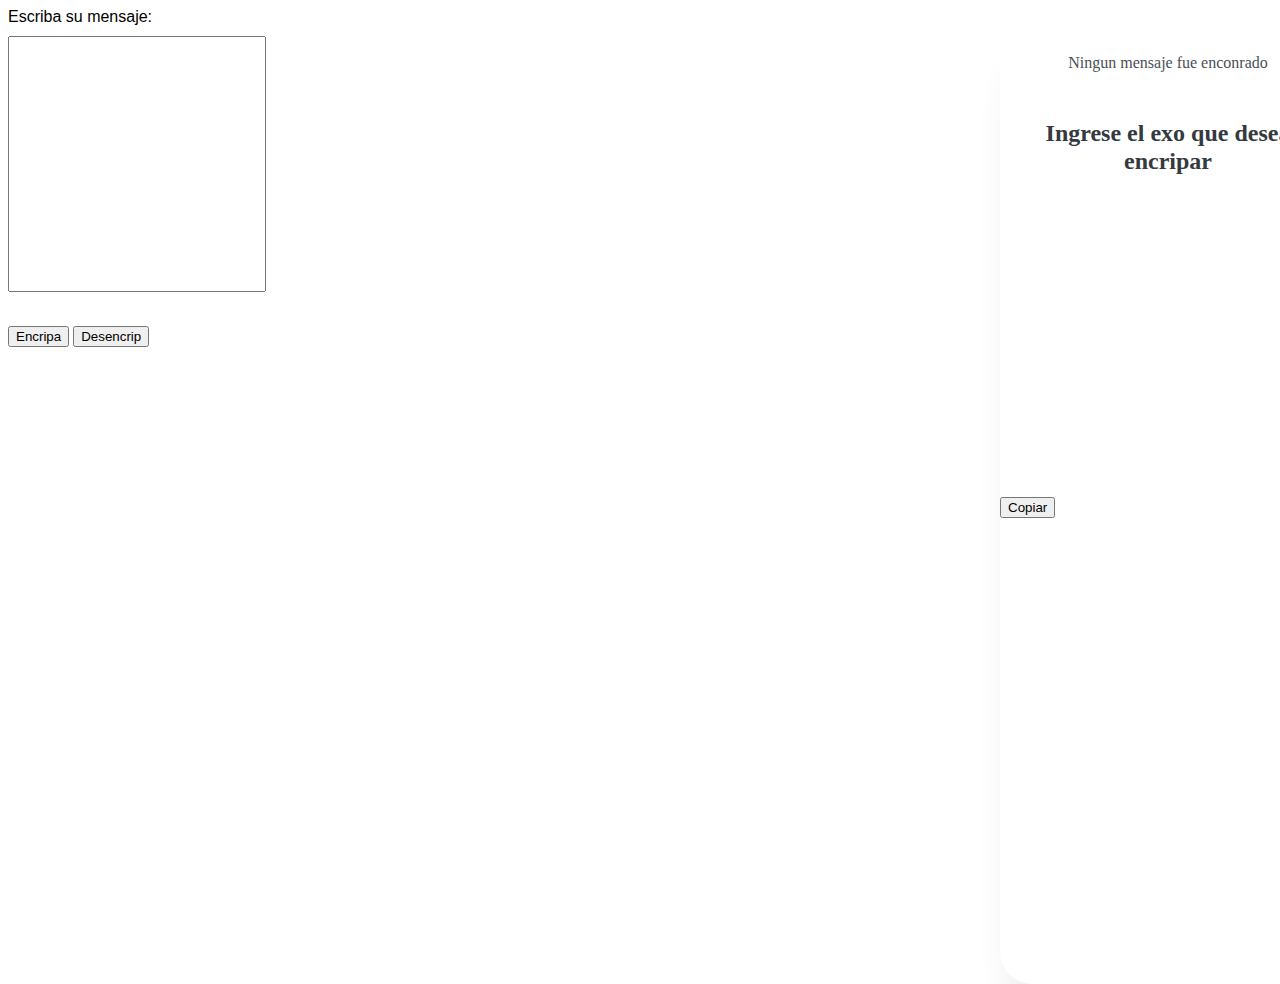
==== encrip.html @ edf59d8c "Comienzo Desafio" ====
<!DOCTYPE html>
<html>
<head>
    <meta charset='utf-8'>
    <meta http-equiv='X-UA-Compatible' content='IE=edge'>
    <title>Page Title</title>
    <meta name='viewport' content='width=device-width, initial-scale=1'>
    
</head>
<body>
    <style>
        label {
    display: block;
    font: 1rem 'Fira Sans', sans-serif;
    margin-top: 5px;
}

input  {
    position: absolute;
    margin-right: 10px;
    margin-top: 10px;
    height: 250px;
    width: 250px;
}
button{
    margin-top: 300px;
}
.area{
position: absolute;
width: 400px;
height: 944px;
left: 1000px;
top: 40px;

/* White */

background: #FFFFFF;
/* shadow */

box-shadow: 0px 24px 32px -8px rgba(0, 0, 0, 0.08);
border-radius: 32px;
}
h1{
    width: 336px;
height: 48px;

font-family: 'Inter';
font-style: normal;
font-weight: 400;
font-size: 16px;
line-height: 150%;
/* or 24px */

text-align: center;

/* Gray/gray-400 */

color: #495057;


/* Inside auto layout */

flex: none;
order: 1;
align-self: stretch;
flex-grow: 0;
}
h2{
    width: 336px;
height: 58px;

font-family: 'Inter';
font-style: normal;
font-weight: 700;
font-size: 24px;
line-height: 120%;
/* or 29px */

text-align: center;

/* Gray/gray-500 */

color: #343A40;


/* Inside auto layout */

flex: none;
order: 0;
align-self: stretch;
flex-grow: 0;
}
    </style>
    <section class="base">
        
    </section>
<section class="principal">
    <label for="name">Escriba su mensaje:</label>
    <input type="text" id="name" name="name" required
    minlength="1" maxlength="250">
    <button id="encrip">Encripa</button>
    <button id="desencrip">Desencrip</button></section>
    <section class="area">
            <h1>Ningun mensaje fue enconrado</h1>
            <h2>Ingrese el exo que desea encripar</h2>
            <button id="copiar">Copiar</button>
    </section>
    <script></script>
    
        </body>
        
           
           
</html>
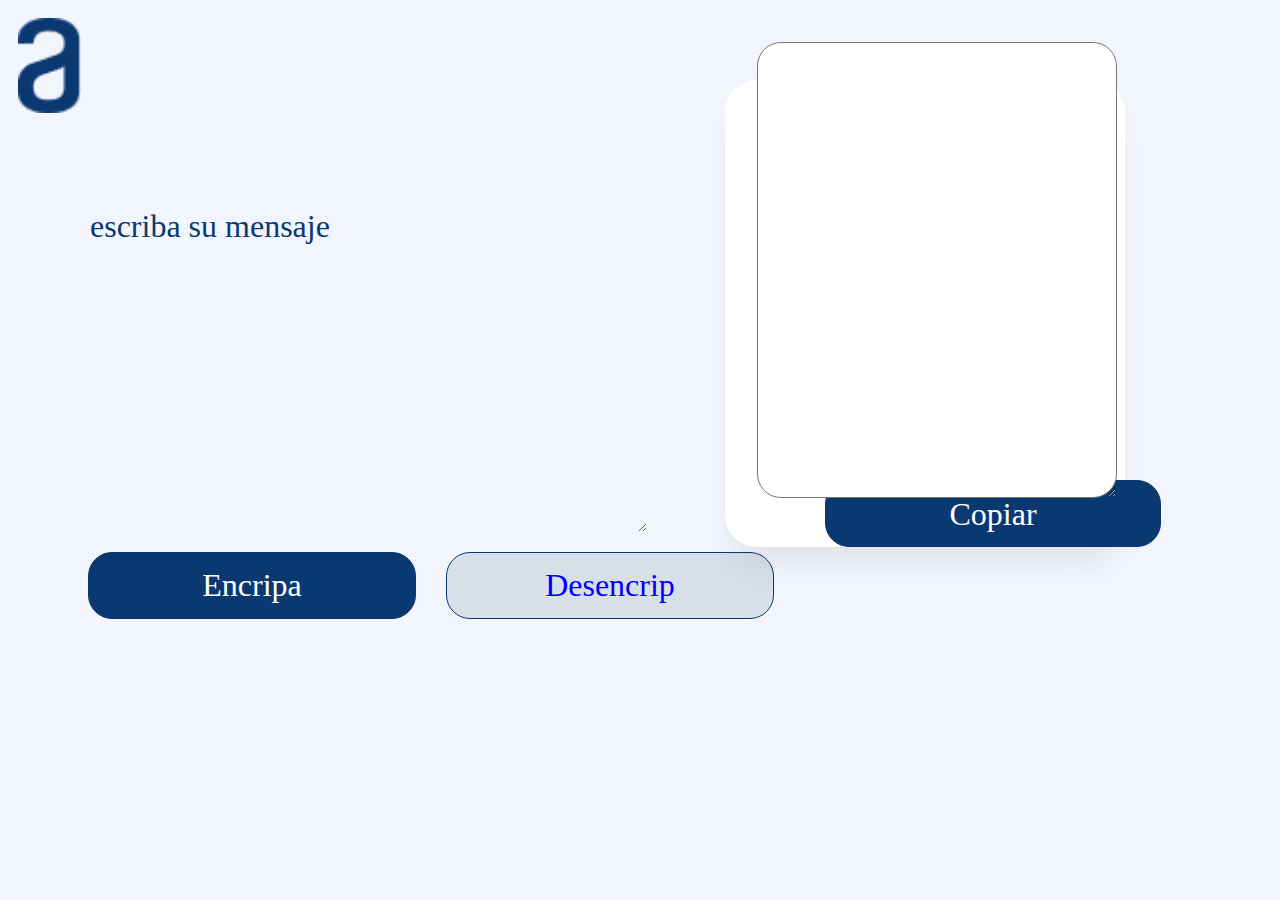
==== commit 2176b7ae: "Renovacion css" ====
--- a/encrip.html
+++ b/encrip.html
@@ -3,112 +3,31 @@
 <head>
     <meta charset='utf-8'>
     <meta http-equiv='X-UA-Compatible' content='IE=edge'>
-    <title>Page Title</title>
+    <title>Encrip</title>
     <meta name='viewport' content='width=device-width, initial-scale=1'>
-    
+    <link rel="stylesheet" href="./encrip.css" />
 </head>
 <body>
-    <style>
-        label {
-    display: block;
-    font: 1rem 'Fira Sans', sans-serif;
-    margin-top: 5px;
-}
-
-input  {
-    position: absolute;
-    margin-right: 10px;
-    margin-top: 10px;
-    height: 250px;
-    width: 250px;
-}
-button{
-    margin-top: 300px;
-}
-.area{
-position: absolute;
-width: 400px;
-height: 944px;
-left: 1000px;
-top: 40px;
-
-/* White */
-
-background: #FFFFFF;
-/* shadow */
-
-box-shadow: 0px 24px 32px -8px rgba(0, 0, 0, 0.08);
-border-radius: 32px;
-}
-h1{
-    width: 336px;
-height: 48px;
-
-font-family: 'Inter';
-font-style: normal;
-font-weight: 400;
-font-size: 16px;
-line-height: 150%;
-/* or 24px */
-
-text-align: center;
-
-/* Gray/gray-400 */
-
-color: #495057;
-
-
-/* Inside auto layout */
-
-flex: none;
-order: 1;
-align-self: stretch;
-flex-grow: 0;
-}
-h2{
-    width: 336px;
-height: 58px;
-
-font-family: 'Inter';
-font-style: normal;
-font-weight: 700;
-font-size: 24px;
-line-height: 120%;
-/* or 29px */
-
-text-align: center;
-
-/* Gray/gray-500 */
-
-color: #343A40;
-
-
-/* Inside auto layout */
-
-flex: none;
-order: 0;
-align-self: stretch;
-flex-grow: 0;
-}
-    </style>
-    <section class="base">
-        
-    </section>
-<section class="principal">
-    <label for="name">Escriba su mensaje:</label>
-    <input type="text" id="name" name="name" required
-    minlength="1" maxlength="250">
-    <button id="encrip">Encripa</button>
-    <button id="desencrip">Desencrip</button></section>
-    <section class="area">
-            <h1>Ningun mensaje fue enconrado</h1>
-            <h2>Ingrese el exo que desea encripar</h2>
-            <button id="copiar">Copiar</button>
-    </section>
-    <script></script>
+    <header>
+        <img class="logo" src="Vector.png">
+    </header>
+<main>
+    <section class="principal">
+        <textarea class="mensajeOriginal" cols="30" rows="10" placeholder="Escriba su mensaje"></textarea>
+        <div class="button">
+            <button id="encrip">Encripa</button>
+        <button id="desencrip">Desencrip</button>
+        </div>
+        </section>
+        <section class="area">
+            <textarea class="mensajeResp" cols="30" rows="10"></textarea>
+            <img class="muñeco" src="Muñeco.png">
+                <!--<h1>Ningun mensaje fue enconrado</h1>
+                <h2>Ingrese el exo que desea encripar</h2>-->
+                <button id="copiar">Copiar</button>
+        </section>
+        <script src="./src/encrip.js"></script>           
     
-        </body>
-        
-           
-           
+</main>
+</body>
 </html>--- a/encrip.css
+++ b/encrip.css
@@ -0,0 +1,164 @@
+*{
+    background: #F3F5FC;
+    font-family: 'Inter';
+    font-weight: 400;
+    line-height: 100%;
+    font-size: 32px;
+}
+.logo{
+    padding-top: 10px;
+    margin-left: 10px;
+    width: 5%;
+}
+.muñeco{
+    position: absolute;
+width: 336px;
+height: 304px;
+left: 725px;
+top: 283px;
+}
+.mensajeOriginal {
+border: none;
+color: #0A3871;
+margin-top: 90px;
+text-transform: lowercase;
+}
+::placeholder{
+    color: #0A3871;
+}
+.mensajeOriginal:focus{
+ outline: none;
+}
+.mensajeResp{
+    background-image: url("Muñeco.png");
+    background: white;
+    background-repeat: no-repeat;
+    boder: none;
+    border-radius: 24px;
+    color: #0A3871;
+    margin: 32px;
+    padding-left: 20px;
+    position: fixed;
+width: 336px;
+height: 450px;
+left: 725px;
+top: 10px;
+
+font-family: 'Inter';
+font-style: normal;
+font-weight: 400;
+font-size: 24px;
+line-height: 150%;
+
+}
+.mensajeResp:focus{
+    outline: none;
+}
+.button{
+    display: flex;
+    margin-top: 15px;
+}
+#encrip{
+    background-color: #0A3871;
+    border: 1px solid #0A3871;
+    border-radius: 24px;
+    color:  white;
+    cursor: pointer;
+    height: 67px;
+    width: 328px;
+}
+#desencrip{
+    background-color: #D8DFE8;
+    border: 1px solid #0A3871;
+    border-radius: 24px;
+    color: blue;
+    cursor: pointer;
+    height: 67px;
+    width: 328px;
+    margin-left: 30px;
+
+}
+#copiar{
+    
+    background-color: #0A3871;
+    border: 1px solid #0A3871;
+    border-radius: 24px;
+    color:  white;
+    cursor: pointer;
+    height: 67px;
+    width: 336px;
+    margin-top: 400px;
+    margin-left: 100px;
+}
+main{
+    display: flex;
+    margin-bottom: 50px;
+    margin-left: 80px;
+}
+.area{
+    position: absolute;
+    margin-top: 40px;
+    margin-right: 40px;
+    height: auto;
+    left: 725px;
+    top: 40px;
+    width: 400px;
+
+/* White */
+
+background: #FFFFFF;
+/* shadow */
+
+box-shadow: 0px 24px 32px -8px rgba(0, 0, 0, 0.08);
+border-radius: 32px;
+}
+h1{
+width: 336px;
+height: 48px;
+
+font-family: 'Inter';
+font-style: normal;
+font-weight: 400;
+font-size: 16px;
+line-height: 150%;
+/* or 24px */
+
+text-align: center;
+
+/* Gray/gray-400 */
+
+color: #495057;
+
+
+/* Inside auto layout */
+
+flex: none;
+order: 1;
+align-self: stretch;
+flex-grow: 0;
+}
+h2{
+width: 336px;
+height: 58px;
+
+font-family: 'Inter';
+font-style: normal;
+font-weight: 700;
+font-size: 24px;
+line-height: 120%;
+/* or 29px */
+
+text-align: center;
+
+/* Gray/gray-500 */
+
+color: #343A40;
+
+
+/* Inside auto layout */
+
+flex: none;
+order: 0;
+align-self: stretch;
+flex-grow: 0;
+}
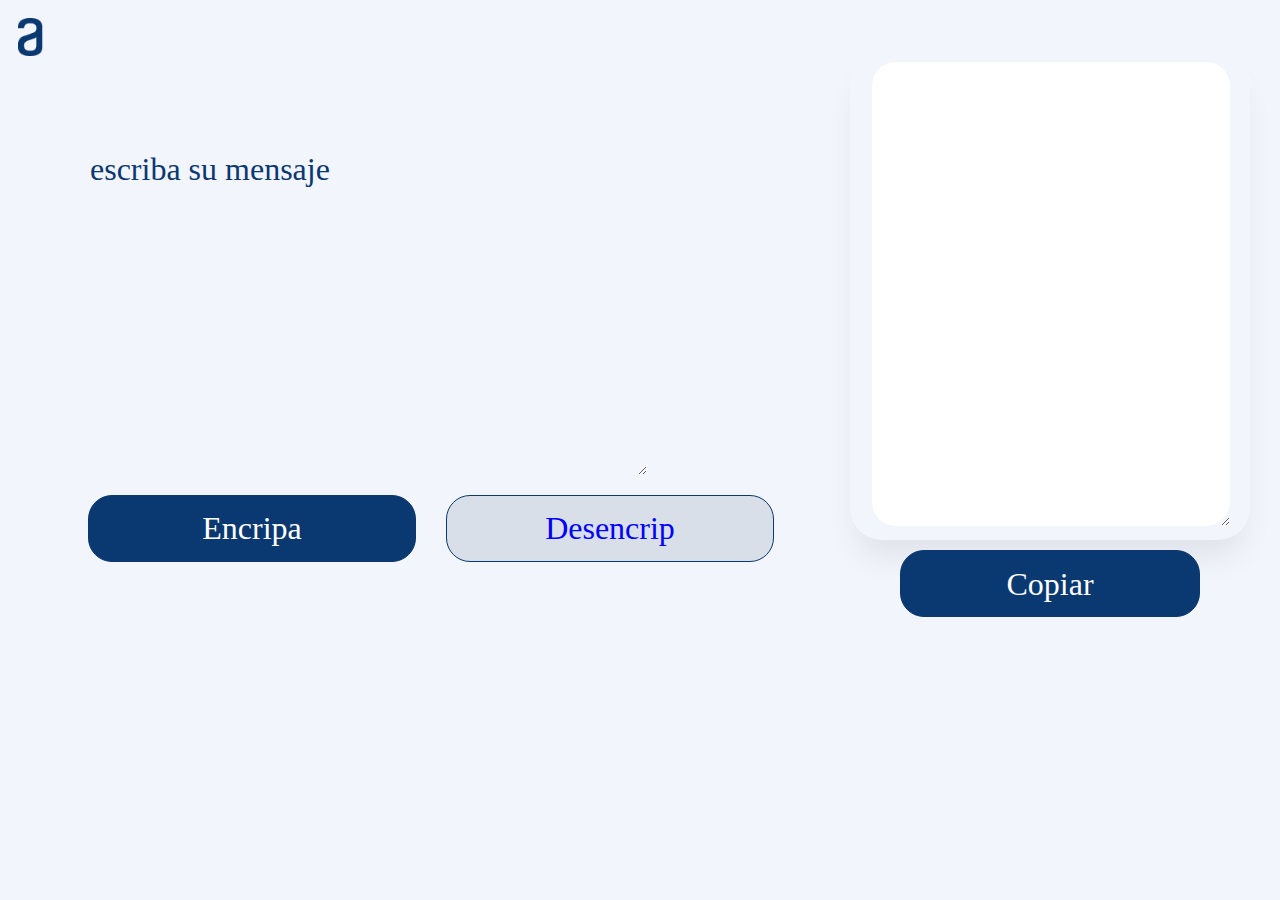
==== commit c4dca27d: "Comienzo logica js" ====
--- a/encrip.html
+++ b/encrip.html
@@ -15,18 +15,18 @@
     <section class="principal">
         <textarea class="mensajeOriginal" cols="30" rows="10" placeholder="Escriba su mensaje"></textarea>
         <div class="button">
-            <button id="encrip">Encripa</button>
-        <button id="desencrip">Desencrip</button>
+            <button id="encrip" onclick="bEncrip()">Encripa</button>
+            <button id="desencrip" onclick="bDesencrip()">Desencrip</button>
         </div>
         </section>
         <section class="area">
             <textarea class="mensajeResp" cols="30" rows="10"></textarea>
-            <img class="muñeco" src="Muñeco.png">
+            
                 <!--<h1>Ningun mensaje fue enconrado</h1>
                 <h2>Ingrese el exo que desea encripar</h2>-->
                 <button id="copiar">Copiar</button>
         </section>
-        <script src="./src/encrip.js"></script>           
+        <script src="encrip.js"></script>           
     
 </main>
 </body>
--- a/encrip.css
+++ b/encrip.css
@@ -8,21 +8,16 @@
 .logo{
     padding-top: 10px;
     margin-left: 10px;
-    width: 5%;
+    width: 2%;
 }
-.muñeco{
-    position: absolute;
-width: 336px;
-height: 304px;
-left: 725px;
-top: 283px;
+
+.mensajeOriginal {
+    border: none;
+    color: #0A3871;
+    margin-top: 90px;
+    text-transform: lowercase;
 }
-.mensajeOriginal {
-border: none;
-color: #0A3871;
-margin-top: 90px;
-text-transform: lowercase;
-}
+
 ::placeholder{
     color: #0A3871;
 }
@@ -33,24 +28,22 @@
     background-image: url("Muñeco.png");
     background: white;
     background-repeat: no-repeat;
-    boder: none;
+    border: none;
     border-radius: 24px;
     color: #0A3871;
     margin: 32px;
     padding-left: 20px;
     position: fixed;
-width: 336px;
-height: 450px;
-left: 725px;
-top: 10px;
-
-font-family: 'Inter';
-font-style: normal;
-font-weight: 400;
-font-size: 24px;
-line-height: 150%;
-
-}
+    height: 460px;
+    left: 840px;
+    top: 30px;
+    width: 336px;
+    font-family: 'Inter';
+    font-style: normal;
+    font-weight: 400;
+    font-size: 24px;
+    line-height: 150%;
+   }
 .mensajeResp:focus{
     outline: none;
 }
@@ -86,9 +79,9 @@
     color:  white;
     cursor: pointer;
     height: 67px;
-    width: 336px;
-    margin-top: 400px;
-    margin-left: 100px;
+    width: 300px;
+    margin-top: 500px;
+    margin-left: 50px;
 }
 main{
     display: flex;
@@ -99,14 +92,14 @@
     position: absolute;
     margin-top: 40px;
     margin-right: 40px;
-    height: auto;
-    left: 725px;
-    top: 40px;
+    height: 490px;
+    left: 850px;
+    top: 10px;
     width: 400px;
 
 /* White */
 
-background: #FFFFFF;
+background: #F3F5FC;
 /* shadow */
 
 box-shadow: 0px 24px 32px -8px rgba(0, 0, 0, 0.08);
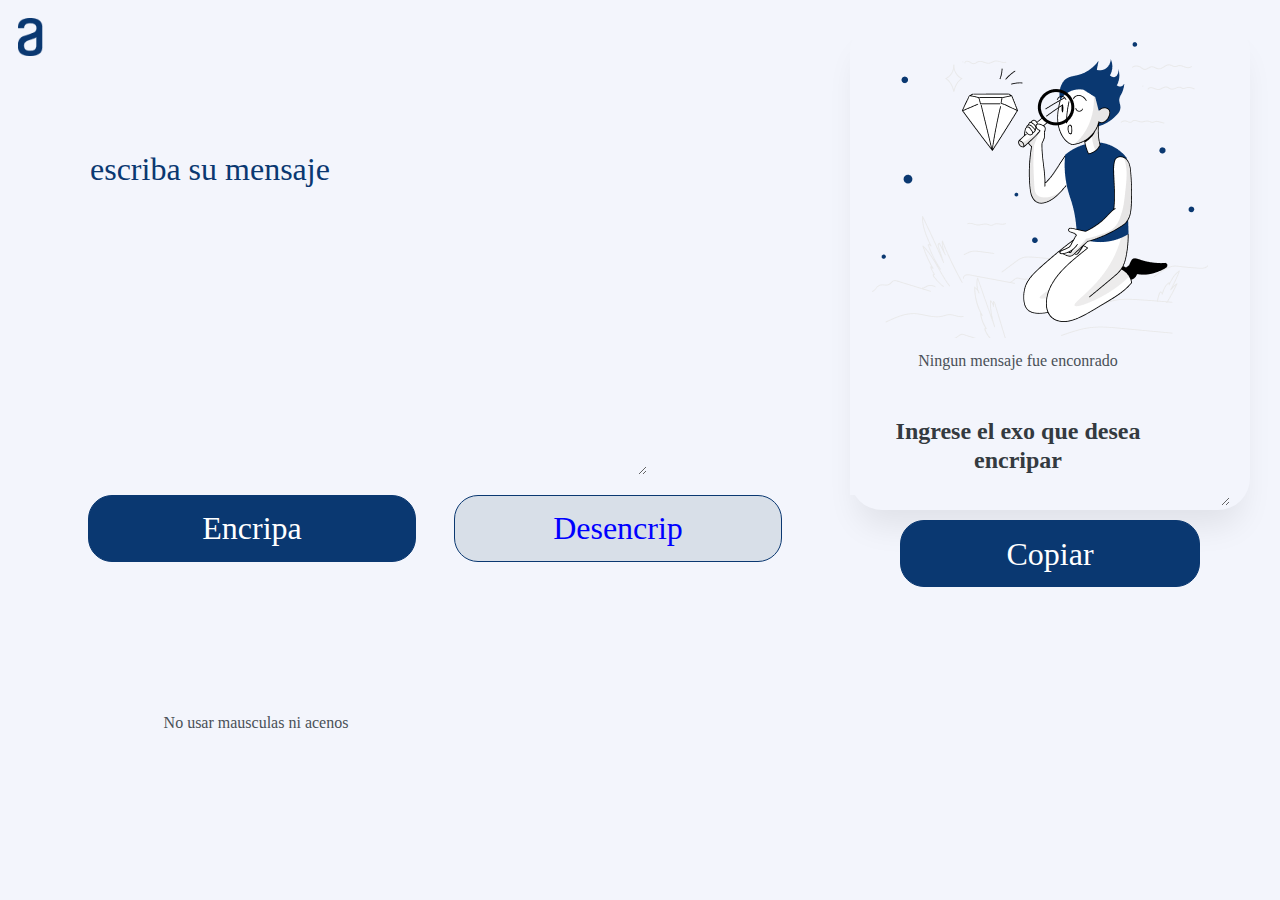
==== commit 9cb6585e: "Funcionando basico" ====
--- a/encrip.html
+++ b/encrip.html
@@ -14,6 +14,7 @@
 <main>
     <section class="principal">
         <textarea class="mensajeOriginal" cols="30" rows="10" placeholder="Escriba su mensaje"></textarea>
+        <h6>No usar mausculas ni acenos</h6>
         <div class="button">
             <button id="encrip" onclick="bEncrip()">Encripa</button>
             <button id="desencrip" onclick="bDesencrip()">Desencrip</button>
@@ -21,9 +22,9 @@
         </section>
         <section class="area">
             <textarea class="mensajeResp" cols="30" rows="10"></textarea>
-            
-                <!--<h1>Ningun mensaje fue enconrado</h1>
-                <h2>Ingrese el exo que desea encripar</h2>-->
+            <div class="mensajes">
+                <h1>Ningun mensaje fue enconrado</h1>
+                <h2>Ingrese el exo que desea encripar</h2></div>
                 <button id="copiar">Copiar</button>
         </section>
         <script src="encrip.js"></script>           
--- a/encrip.css
+++ b/encrip.css
@@ -10,7 +10,13 @@
     margin-left: 10px;
     width: 2%;
 }
-
+.muñeco{
+    width: 336px;
+    height: 304px;
+    left: 30px;
+    top: 90px;
+    position: absolute;
+}
 .mensajeOriginal {
     border: none;
     color: #0A3871;
@@ -26,7 +32,6 @@
 }
 .mensajeResp{
     background-image: url("Muñeco.png");
-    background: white;
     background-repeat: no-repeat;
     border: none;
     border-radius: 24px;
@@ -36,7 +41,7 @@
     position: fixed;
     height: 460px;
     left: 840px;
-    top: 30px;
+    top: 10px;
     width: 336px;
     font-family: 'Inter';
     font-style: normal;
@@ -47,8 +52,11 @@
 .mensajeResp:focus{
     outline: none;
 }
+.mensajes{
+    position: absolute;
+    bottom: 15px;
+}
 .button{
-    display: flex;
     margin-top: 15px;
 }
 #encrip{
@@ -84,26 +92,34 @@
     margin-left: 50px;
 }
 main{
-    display: flex;
     margin-bottom: 50px;
     margin-left: 80px;
 }
 .area{
     position: absolute;
-    margin-top: 40px;
+    margin-top: 10px;
     margin-right: 40px;
     height: 490px;
     left: 850px;
     top: 10px;
     width: 400px;
+    background: #F3F5FC;
+    border-radius: 32px;
+    box-shadow: 0px 24px 32px -8px rgba(0, 0, 0, 0.08);
+}
+h6{
+ position: absolute;
+ bottom: 120px;
+ width: 336px;
+height: 28px;
 
-/* White */
+font-family: 'Inter';
+font-style: normal;
+font-weight: 400;
+font-size: 16px;
+text-align: center;
+color: #495057;
 
-background: #F3F5FC;
-/* shadow */
-
-box-shadow: 0px 24px 32px -8px rgba(0, 0, 0, 0.08);
-border-radius: 32px;
 }
 h1{
 width: 336px;
@@ -114,21 +130,9 @@
 font-weight: 400;
 font-size: 16px;
 line-height: 150%;
-/* or 24px */
-
 text-align: center;
-
-/* Gray/gray-400 */
-
 color: #495057;
 
-
-/* Inside auto layout */
-
-flex: none;
-order: 1;
-align-self: stretch;
-flex-grow: 0;
 }
 h2{
 width: 336px;
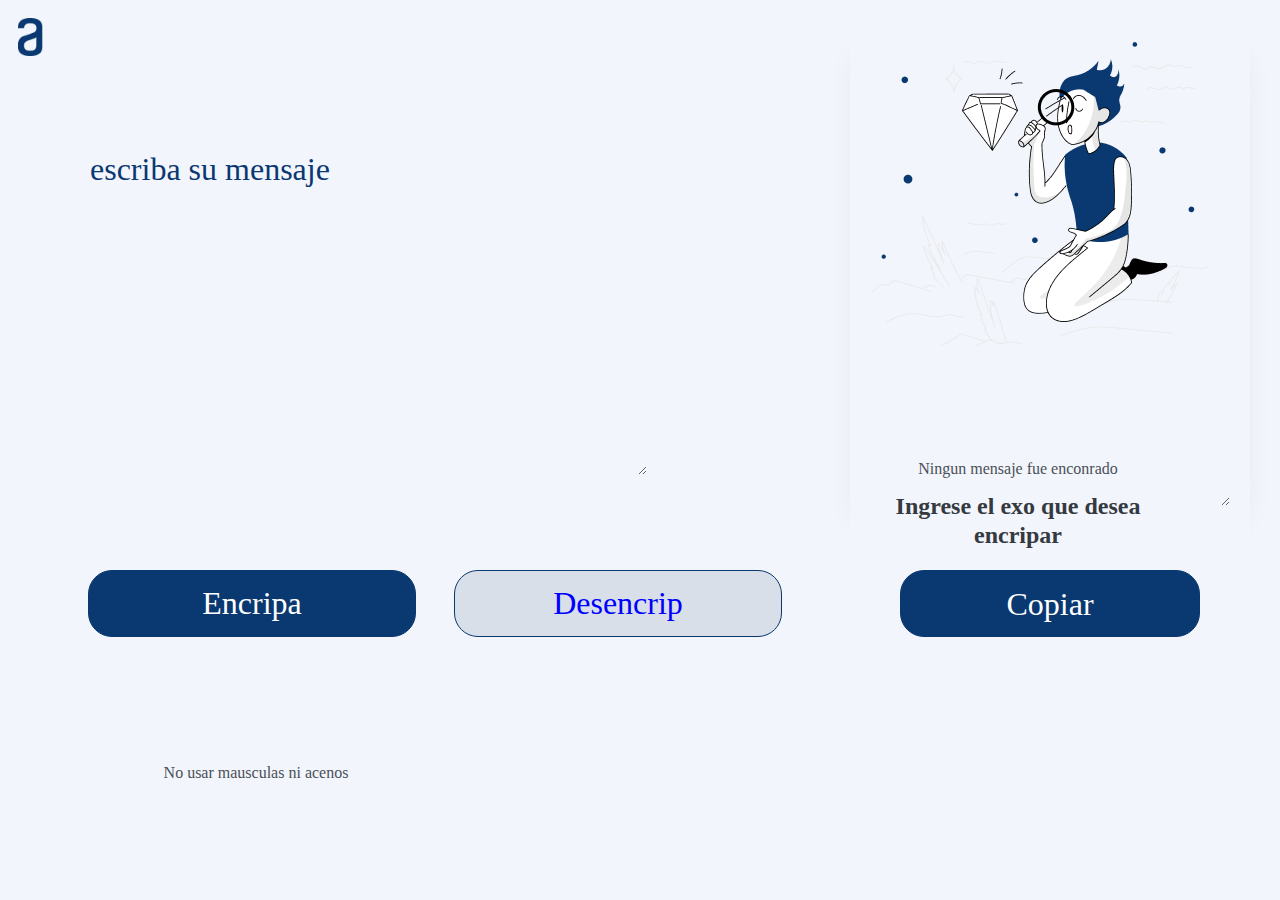
==== commit e46e006c: "concluido sin responsive" ====
--- a/encrip.html
+++ b/encrip.html
@@ -25,10 +25,11 @@
             <div class="mensajes">
                 <h1>Ningun mensaje fue enconrado</h1>
                 <h2>Ingrese el exo que desea encripar</h2></div>
-                <button id="copiar">Copiar</button>
+                <div class="bCopiar">
+                <button id="copiar" onclick="bCopiar()">Copiar</button>
+            </div>
         </section>
         <script src="encrip.js"></script>           
-    
 </main>
 </body>
 </html>--- a/encrip.css
+++ b/encrip.css
@@ -54,10 +54,14 @@
 }
 .mensajes{
     position: absolute;
-    bottom: 15px;
+    bottom: -60px;
 }
 .button{
-    margin-top: 15px;
+    margin-top: 90px;
+    position: absolute;
+}
+.bCopiar{
+    margin-top: 50px;
 }
 #encrip{
     background-color: #0A3871;
@@ -109,7 +113,7 @@
 }
 h6{
  position: absolute;
- bottom: 120px;
+ bottom: 70px;
  width: 336px;
 height: 28px;
 
@@ -123,7 +127,7 @@
 }
 h1{
 width: 336px;
-height: 48px;
+height: 15px;
 
 font-family: 'Inter';
 font-style: normal;
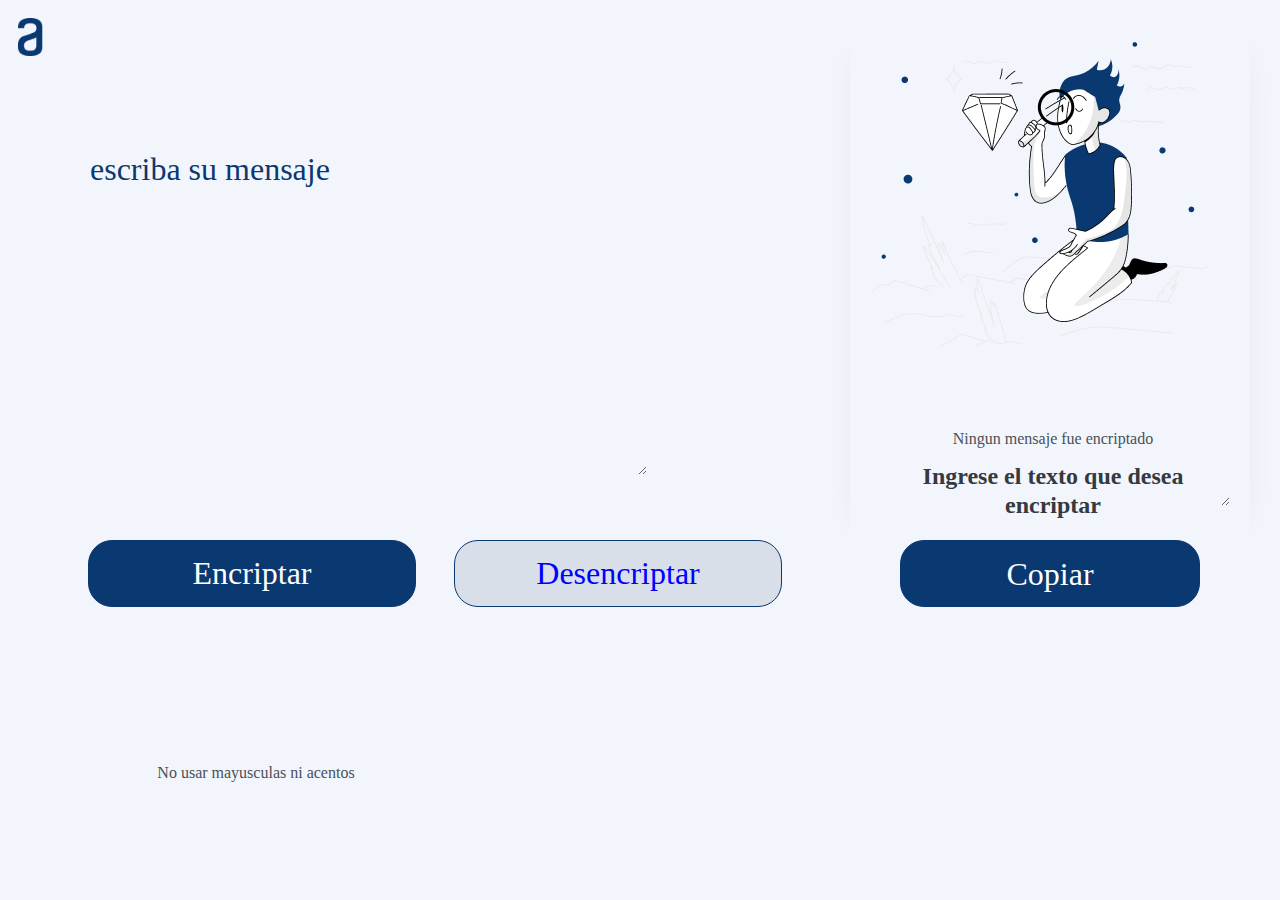
==== commit 37c7b9c9: "Definitivo sin responsive" ====
--- a/encrip.html
+++ b/encrip.html
@@ -14,17 +14,17 @@
 <main>
     <section class="principal">
         <textarea class="mensajeOriginal" cols="30" rows="10" placeholder="Escriba su mensaje"></textarea>
-        <h6>No usar mausculas ni acenos</h6>
+        <h6>No usar mayusculas ni acentos</h6>
         <div class="button">
-            <button id="encrip" onclick="bEncrip()">Encripa</button>
-            <button id="desencrip" onclick="bDesencrip()">Desencrip</button>
+            <button id="encrip" onclick="bEncrip()">Encriptar</button>
+            <button id="desencrip" onclick="bDesencrip()">Desencriptar</button>
         </div>
         </section>
         <section class="area">
             <textarea class="mensajeResp" cols="30" rows="10"></textarea>
             <div class="mensajes">
-                <h1>Ningun mensaje fue enconrado</h1>
-                <h2>Ingrese el exo que desea encripar</h2></div>
+                <h1>Ningun mensaje fue encriptado</h1>
+                <h2>Ingrese el texto que desea encriptar</h2></div>
                 <div class="bCopiar">
                 <button id="copiar" onclick="bCopiar()">Copiar</button>
             </div>
--- a/encrip.css
+++ b/encrip.css
@@ -54,14 +54,15 @@
 }
 .mensajes{
     position: absolute;
-    bottom: -60px;
+    bottom: -30px;
+    margin-left: 35px;
 }
 .button{
-    margin-top: 90px;
+    margin-top: 60px;
     position: absolute;
 }
 .bCopiar{
-    margin-top: 50px;
+    margin-top: 20px;
 }
 #encrip{
     background-color: #0A3871;
